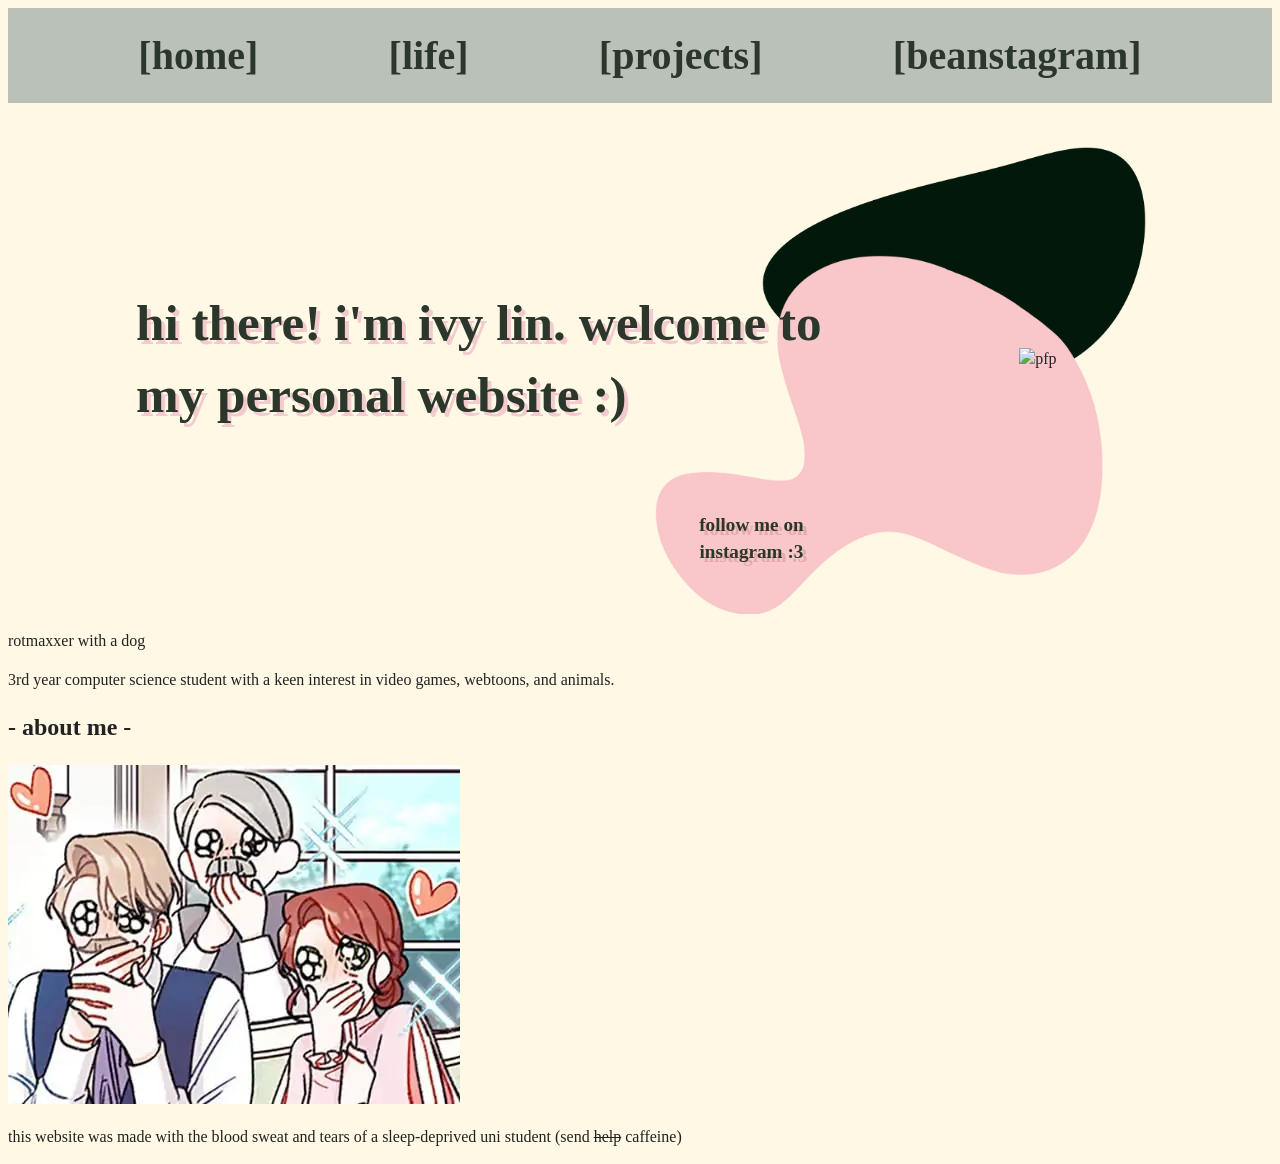
==== index.html @ 146b1a6f "created website pages, mainly working on homepage for now" ====
<!doctype html>
<html class="no-js" lang="" xmlns="http://www.w3.org/1999/html">

<head>
  <meta charset="utf-8">
  <meta name="viewport" content="width=device-width, initial-scale=1">
  <title>home</title>
  <link rel="stylesheet" href="css/default.css">
  <link rel="stylesheet" href="css/home.css">
  <meta name="description" content="">

  <meta property="og:title" content="">
  <meta property="og:type" content="">
  <meta property="og:url" content="">
  <meta property="og:image" content="">
  <meta property="og:image:alt" content="">

  <link rel="icon" href="/files/home/homeicon.ico" sizes="any">

  <link rel="manifest" href="site.webmanifest">
  <meta name="theme-color" content="#fafafa">
</head>

<body>
<!-- top navigation bar -->
<div id="navbar">
  <a class="navbar-text" href="index.html"> [home] </a>
  <a class="navbar-text" href="life.html"> [life] </a>
  <a class="navbar-text" href="projects.html"> [projects] </a>
  <a class="navbar-text" href="bean.html"> [beanstagram] </a>
</div>

<!-- site start -->
<div class="intro">
  <h1 id="intro-text" class="header-text">hi there! i'm ivy lin. welcome to my personal website :)</h1>

  <img id="pfp-me" class="pfp" src="files/home/pfp.png" alt="pfp">
  <a href="https://www.instagram.com/ivy.ll/" target="_blank"><button id="pfp-button"></button></a>

  <img id="pfp_o1" class="pfp" src="files/home/pfp_o1.png" alt="pfp overlay1">
  <img id="pfp_o2" class="pfp" src="files/home/pfp_o2.png" alt="pfp overlay2">
</div>

<div>
  <h1 id="footnote-text" class="header-text"> follow me on <br> instagram :3 </h1>
  <img id="footnote-arr" src="files/home/arrowR.gif" alt="arrow gif">
</div>

<div class="content">
  <p>rotmaxxer with a dog</p>
  <p>3rd year computer science student with a keen interest in video games, webtoons, and animals.</p>
</div>



  <h2>- about me -</h2>




  <img src="files/sadpy.png" alt="idk what this is yet">

<div class="footnote">
  <p>this website was made with the blood sweat and tears of a sleep-deprived uni student (send <s>help</s> caffeine)</p>
</div>


</body>

</html>
---- css/default.css ----
html {
  color: #222;
  font-size: 1em;
  line-height: 1.4;
}

body {
  background-color: rgb(255, 248, 229);
  cursor: url(https://cdn.custom-cursor.com/db/18960/32/cute-cat-shell-cursor.png), default;
}

body::-webkit-scrollbar {
  display: none;
}

/* navbar stuff */
#navbar {
  width:100%;
  height:95px;
  background: rgb(185, 193, 185);
  display: flex;
  justify-content: space-evenly;
}

.navbar-text {
  color: #2b372a;
  font-size: 40px;
  font-weight: bold;
  text-decoration: none;
  margin-top: 20px;
  display: inline;
}

.navbar-text:hover {
  cursor: url(https://cdn.custom-cursor.com/db/18959/32/cute-cat-shell-pointer.png), pointer;
  color: #4f644d;
  text-shadow: 4px 4px #fff5c8;
}

/* main content */
.header {
  display: flex;
  justify-content: center;
}

.header-text {
  color: #2b372a;
  font-size: 4vw;
  font-weight: bold;
  text-shadow: 4px 4px #f3cbce;
}

/* other */
.center {
  display: block;
  margin-left: auto;
  margin-right: auto;
  width: 50%;
}
---- css/home.css ----
/* intro text */
.intro {
  display: flex;
  align-items: center;
  justify-content: center;
}

#intro-text {
  padding-left: 10vw;
  padding-right: 10vw;
  float: left;
}


/* pfp */
.pfp {
  max-width: 25vw;
  max-height: 25vw;
  flex: 0 0 auto;
  position: relative;
}

#pfp-me {
  display: block;
  margin-right: 18vw;
  z-index: -1;
}

#pfp-button {
  background-color: Transparent;
  background-repeat: no-repeat;
  border: none;
  cursor: url(https://cdn.custom-cursor.com/db/18959/32/cute-cat-shell-pointer.png), pointer;
  overflow: hidden;
  margin-left: -36.15vw;
  height: 25vw;
  width: 18vw;
  -webkit-border-radius: 300px/400px;
}

#pfp_o1 {
  max-width: 35vw;
  max-height: 35vw;
  margin-left: -50%;
  margin-top: 12%;
  padding-right: 25%;
  z-index: -2;
}

#pfp_o2 {
  max-width: 30vw;
  max-height: 30vw;
  margin-left: -52%;
  margin-top: -14%;
  padding-right: 10%;
  z-index: -3;
}

#footnote-text {
  font-size: 1.5vw;
  text-shadow: 4px 4px #e2a9af;
  text-align: center;
  position: absolute;
  display: flex;
  margin-top: -8%;
  padding-left: 54%;
}

#footnote-arr {
  max-width: 14vw;
  max-height: 14vw;
  float: right;
  padding-right: 32.5%;
  margin-top: -20%;
  z-index: 1;
}



/* other content */
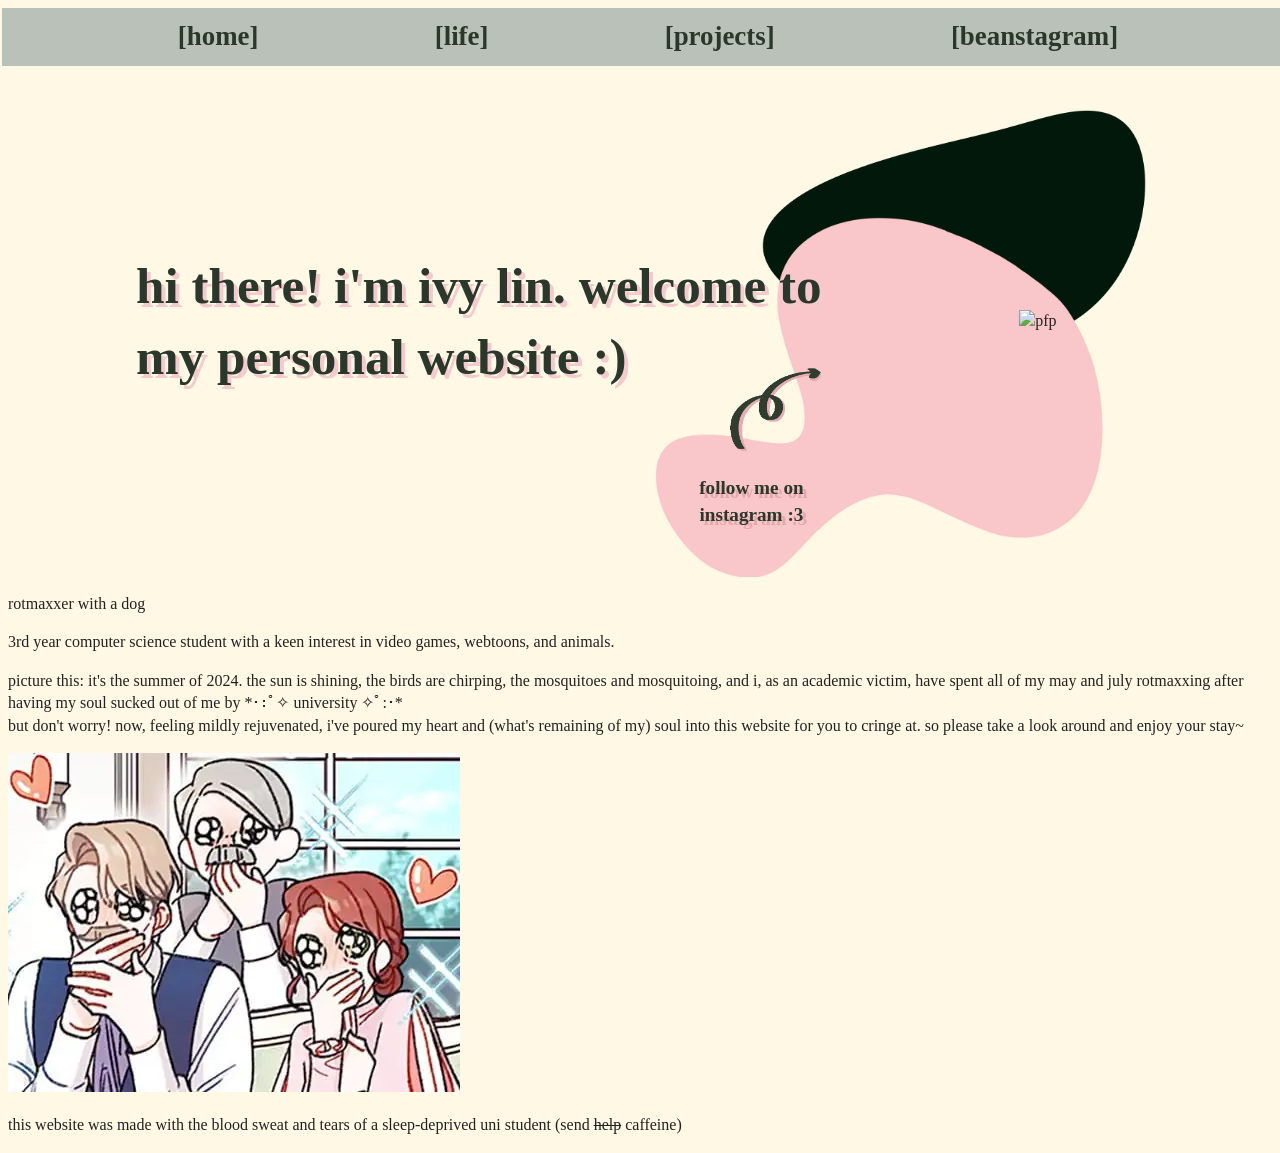
==== commit e7ef4290: "added background for projects page" ====
--- a/index.html
+++ b/index.html
@@ -15,7 +15,7 @@
   <meta property="og:image" content="">
   <meta property="og:image:alt" content="">
 
-  <link rel="icon" href="/files/home/homeicon.ico" sizes="any">
+  <link rel="icon" href="/files/home/home-icon.ico" sizes="any">
 
   <link rel="manifest" href="site.webmanifest">
   <meta name="theme-color" content="#fafafa">
@@ -49,16 +49,20 @@
 <div class="content">
   <p>rotmaxxer with a dog</p>
   <p>3rd year computer science student with a keen interest in video games, webtoons, and animals.</p>
+  <p>
+    picture this: it's the summer of 2024. the sun is shining, the birds are chirping, the mosquitoes and mosquitoing,
+    and i, as an academic victim, have spent all of my may and july rotmaxxing after having my soul sucked out of me by
+    *･:ﾟ✧ university ✧ﾟ:･*
+    <br>
+    but don't worry! now, feeling mildly rejuvenated, i've poured my heart and (what's remaining of my) soul into this
+    website for you to cringe at. so please take a look around and enjoy your stay~
+  </p>
 </div>
 
 
 
-  <h2>- about me -</h2>
 
-
-
-
-  <img src="files/sadpy.png" alt="idk what this is yet">
+<img src="files/sadpy.png" alt="idk what this is yet">
 
 <div class="footnote">
   <p>this website was made with the blood sweat and tears of a sleep-deprived uni student (send <s>help</s> caffeine)</p>
--- a/css/default.css
+++ b/css/default.css
@@ -16,19 +16,20 @@
 
 /* navbar stuff */
 #navbar {
-  width:100%;
-  height:95px;
+  width: 101vw;
+  height: 4.5vw;
   background: rgb(185, 193, 185);
   display: flex;
   justify-content: space-evenly;
+  margin-left: -0.5vw;
 }
 
 .navbar-text {
   color: #2b372a;
-  font-size: 40px;
+  font-size: 2.1vw;
   font-weight: bold;
   text-decoration: none;
-  margin-top: 20px;
+  margin-top: 0.8vw;
   display: inline;
 }
 
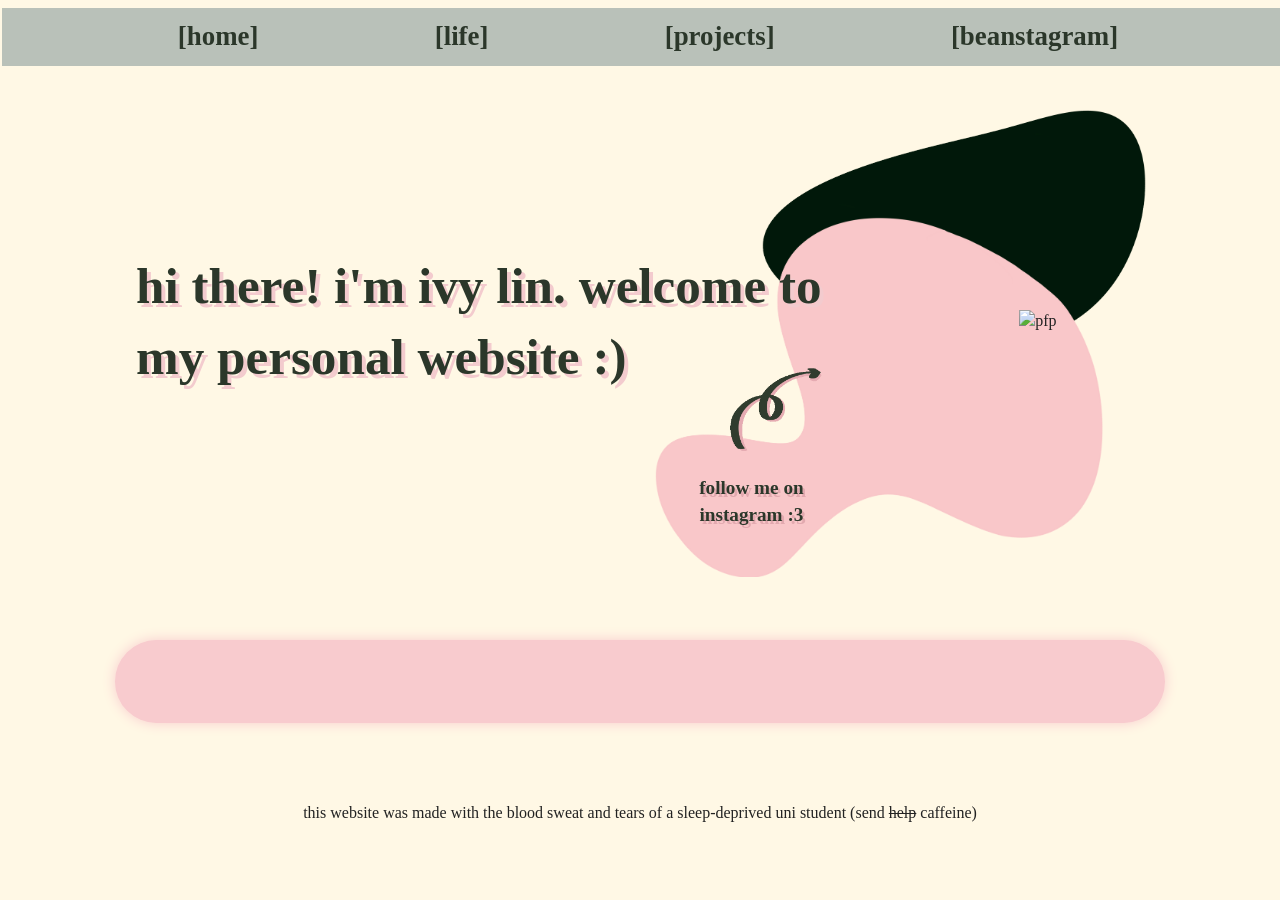
==== commit 395ee63d: "working on home page + functionality" ====
--- a/index.html
+++ b/index.html
@@ -32,7 +32,7 @@
 
 <!-- site start -->
 <div class="intro">
-  <h1 id="intro-text" class="header-text">hi there! i'm ivy lin. welcome to my personal website :)</h1>
+  <h1 id="hello-text" class="header-text">hi there! i'm ivy lin. welcome to my personal website :)</h1>
 
   <img id="pfp-me" class="pfp" src="files/home/pfp.png" alt="pfp">
   <a href="https://www.instagram.com/ivy.ll/" target="_blank"><button id="pfp-button"></button></a>
@@ -42,27 +42,44 @@
 </div>
 
 <div>
-  <h1 id="footnote-text" class="header-text"> follow me on <br> instagram :3 </h1>
-  <img id="footnote-arr" src="files/home/arrowR.gif" alt="arrow gif">
+  <h1 id="insta-text" class="header-text"> follow me on <br> instagram :3 </h1>
+  <img id="insta-arr" src="files/home/arrowR.gif" alt="arrow gif">
 </div>
 
-<div class="content">
-  <p>rotmaxxer with a dog</p>
-  <p>3rd year computer science student with a keen interest in video games, webtoons, and animals.</p>
-  <p>
-    picture this: it's the summer of 2024. the sun is shining, the birds are chirping, the mosquitoes and mosquitoing,
-    and i, as an academic victim, have spent all of my may and july rotmaxxing after having my soul sucked out of me by
-    *･:ﾟ✧ university ✧ﾟ:･*
-    <br>
-    but don't worry! now, feeling mildly rejuvenated, i've poured my heart and (what's remaining of my) soul into this
-    website for you to cringe at. so please take a look around and enjoy your stay~
-  </p>
+<div class="container">
+  <div class="intro-sect">
+    <p>
+      <span class="intro-text"></span>
+    </p>
+  </div>
+
+  <div class="intro-sect-bg"></div>
 </div>
 
+<script src="https://unpkg.com/typed.js@2.1.0/dist/typed.umd.js"></script>
 
-
-
-<img src="files/sadpy.png" alt="idk what this is yet">
+<script>
+  var typed = new Typed(".intro-text", {
+    strings:["picture this: it's the summer of 2024." +
+    "<br>" +
+    "the sun is shining, the birds are chirping, the mosquitoes and mosquitoing " +
+    "and i, as an academic victim, have spent all of may and july rotmaxxing after having the life sucked out of me by " +
+    "*･:ﾟ✧ university ✧ﾟ:･*\n" +
+    " <br>" +
+    "<br>" +
+    "but don't worry!" +
+    "<br>" +
+    "now, feeling mildly rejuvenated, i've poured my heart and <s>what's remaining of my</s> soul into this " +
+    "website for you to cringe at. " +
+    "<br>" +
+    "so please take a look around and enjoy your stay~"],
+    typeSpeed: 50,
+    pause: true,
+    loop: false,
+    showCursor: true,
+    cursorChar: "|"
+  })
+</script>
 
 <div class="footnote">
   <p>this website was made with the blood sweat and tears of a sleep-deprived uni student (send <s>help</s> caffeine)</p>
--- a/css/default.css
+++ b/css/default.css
@@ -1,4 +1,3 @@
-
 html {
   color: #222;
   font-size: 1em;
--- a/css/home.css
+++ b/css/home.css
@@ -5,7 +5,7 @@
   justify-content: center;
 }
 
-#intro-text {
+#hello-text {
   padding-left: 10vw;
   padding-right: 10vw;
   float: left;
@@ -56,9 +56,9 @@
   z-index: -3;
 }
 
-#footnote-text {
+#insta-text {
   font-size: 1.5vw;
-  text-shadow: 4px 4px #e2a9af;
+  text-shadow: 0.2vw 0.2vw #e2a9af;
   text-align: center;
   position: absolute;
   display: flex;
@@ -66,7 +66,7 @@
   padding-left: 54%;
 }
 
-#footnote-arr {
+#insta-arr {
   max-width: 14vw;
   max-height: 14vw;
   float: right;
@@ -76,5 +76,36 @@
 }
 
 
+/* site intro */
+.container {
+  max-width: 150rem;
+}
 
-/* other content */
+.intro-sect {
+  display: flex;
+  width: 75%;
+  padding: 2% 4% 2% 4%;
+  margin: 5% auto;
+  border-radius: 5rem;
+  justify-content: center;
+  text-align: center;
+  vertical-align: middle;
+  box-shadow: 0 0 1vw rgb(248, 203, 206);
+}
+
+.intro-sect {
+  background-color: #f8cbce;
+}
+
+.intro-text {
+  color: #2b372a;
+  font-size: 2vw;
+  font-weight: bold;
+}
+
+/* footnote */
+.footnote {
+  display: flex;
+  align-items: center;
+  justify-content: center;
+}
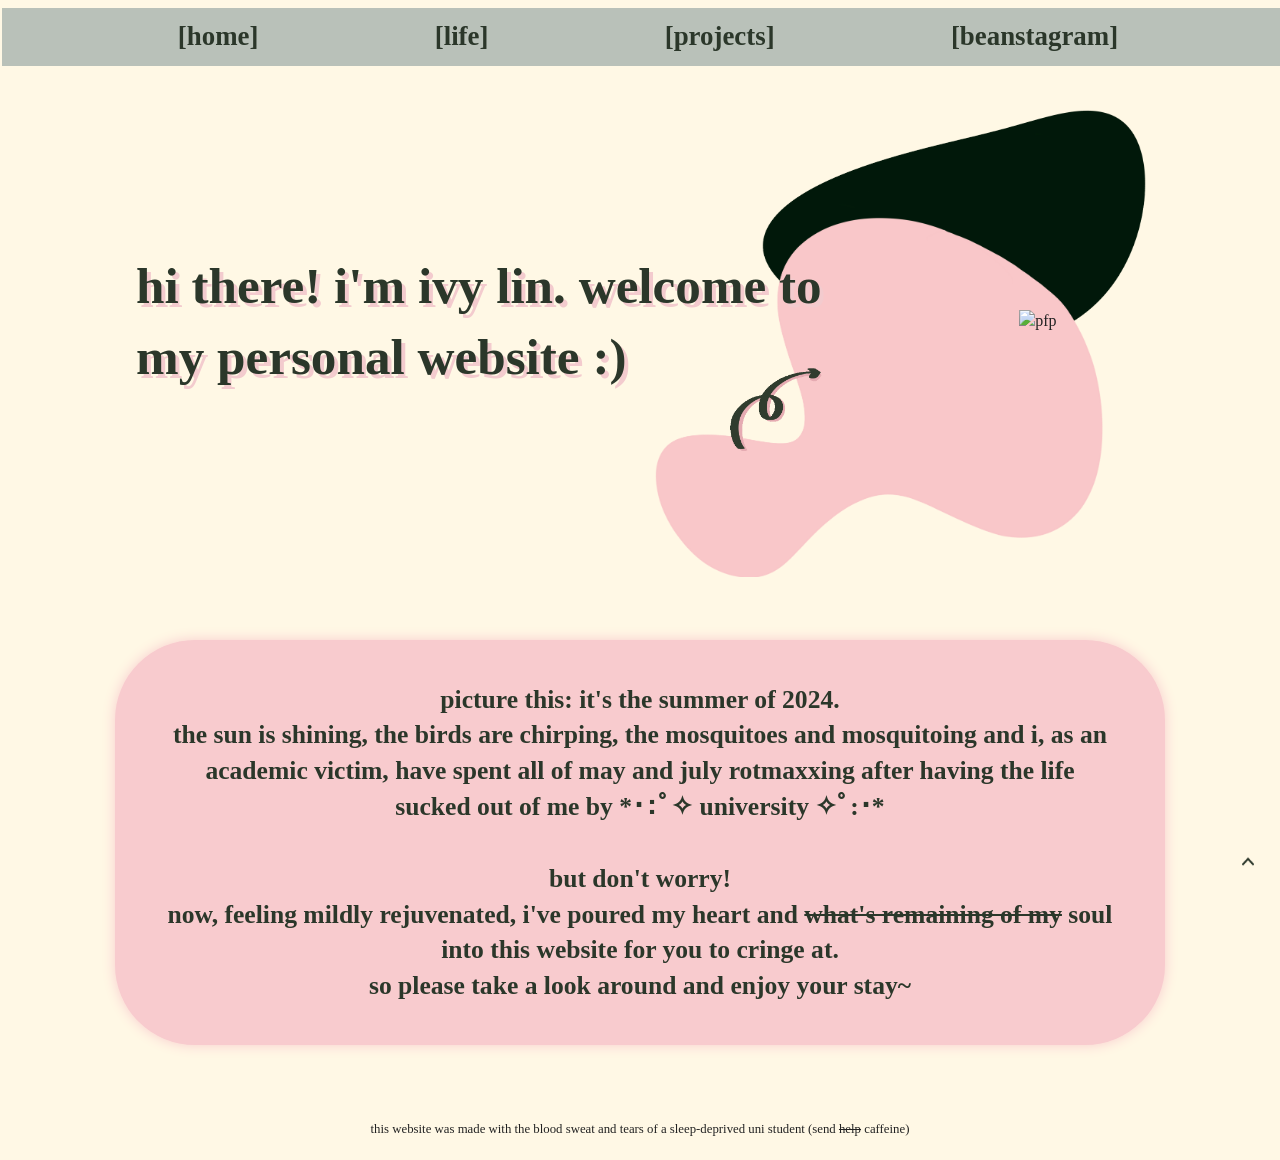
==== commit d1b95a11: "adding animations w js" ====
--- a/index.html
+++ b/index.html
@@ -30,6 +30,13 @@
   <a class="navbar-text" href="bean.html"> [beanstagram] </a>
 </div>
 
+<!-- to the top button -->
+<script src="/js/goto.js"></script>
+<script src="/js/toTopBtn.js"></script>
+<a class="back-to-top" href="#">
+  <img src="/files/toTopBtn.png" alt="arrow" id="to-top-btn">
+</a>
+
 <!-- site start -->
 <div class="intro">
   <h1 id="hello-text" class="header-text">hi there! i'm ivy lin. welcome to my personal website :)</h1>
@@ -42,44 +49,34 @@
 </div>
 
 <div>
-  <h1 id="insta-text" class="header-text"> follow me on <br> instagram :3 </h1>
+  <h1 id="insta-text" class="header-text"></h1>
   <img id="insta-arr" src="files/home/arrowR.gif" alt="arrow gif">
 </div>
+
+<script src="https://unpkg.com/typed.js@2.1.0/dist/typed.umd.js"></script>
+<script src="/js/instaNote.js"></script>
 
 <div class="container">
   <div class="intro-sect">
     <p>
-      <span class="intro-text"></span>
+      <span class="intro-text">picture this: it's the summer of 2024.
+    <br>
+    the sun is shining, the birds are chirping, the mosquitoes and mosquitoing
+    and i, as an academic victim, have spent all of may and july rotmaxxing after having the life sucked out of me by
+    *･:ﾟ✧ university ✧ﾟ:･*
+    <br>
+    <br>
+    but don't worry!
+    <br>
+    now, feeling mildly rejuvenated, i've poured my heart and <s>what's remaining of my</s> soul into this
+    website for you to cringe at.
+    <br>
+    so please take a look around and enjoy your stay~</span>
     </p>
   </div>
 
   <div class="intro-sect-bg"></div>
 </div>
-
-<script src="https://unpkg.com/typed.js@2.1.0/dist/typed.umd.js"></script>
-
-<script>
-  var typed = new Typed(".intro-text", {
-    strings:["picture this: it's the summer of 2024." +
-    "<br>" +
-    "the sun is shining, the birds are chirping, the mosquitoes and mosquitoing " +
-    "and i, as an academic victim, have spent all of may and july rotmaxxing after having the life sucked out of me by " +
-    "*･:ﾟ✧ university ✧ﾟ:･*\n" +
-    " <br>" +
-    "<br>" +
-    "but don't worry!" +
-    "<br>" +
-    "now, feeling mildly rejuvenated, i've poured my heart and <s>what's remaining of my</s> soul into this " +
-    "website for you to cringe at. " +
-    "<br>" +
-    "so please take a look around and enjoy your stay~"],
-    typeSpeed: 50,
-    pause: true,
-    loop: false,
-    showCursor: true,
-    cursorChar: "|"
-  })
-</script>
 
 <div class="footnote">
   <p>this website was made with the blood sweat and tears of a sleep-deprived uni student (send <s>help</s> caffeine)</p>
--- a/css/default.css
+++ b/css/default.css
@@ -58,3 +58,24 @@
   margin-right: auto;
   width: 50%;
 }
+
+/* back to top */
+html {
+  scroll-behavior: smooth;
+}
+
+.back-to-top {
+  position: fixed;
+  bottom: 1vw;
+  right: 1vw;
+  padding: 1vw;
+  border-radius: 50%;
+  cursor: url(https://cdn.custom-cursor.com/db/18959/32/cute-cat-shell-pointer.png), pointer;
+  background-color: #fff8e5;
+  z-index: 999;
+}
+
+#to-top-btn {
+  width: 1vw;
+  height: 1vw;
+}
--- a/css/home.css
+++ b/css/home.css
@@ -105,6 +105,7 @@
 
 /* footnote */
 .footnote {
+  font-size: 1vw;
   display: flex;
   align-items: center;
   justify-content: center;
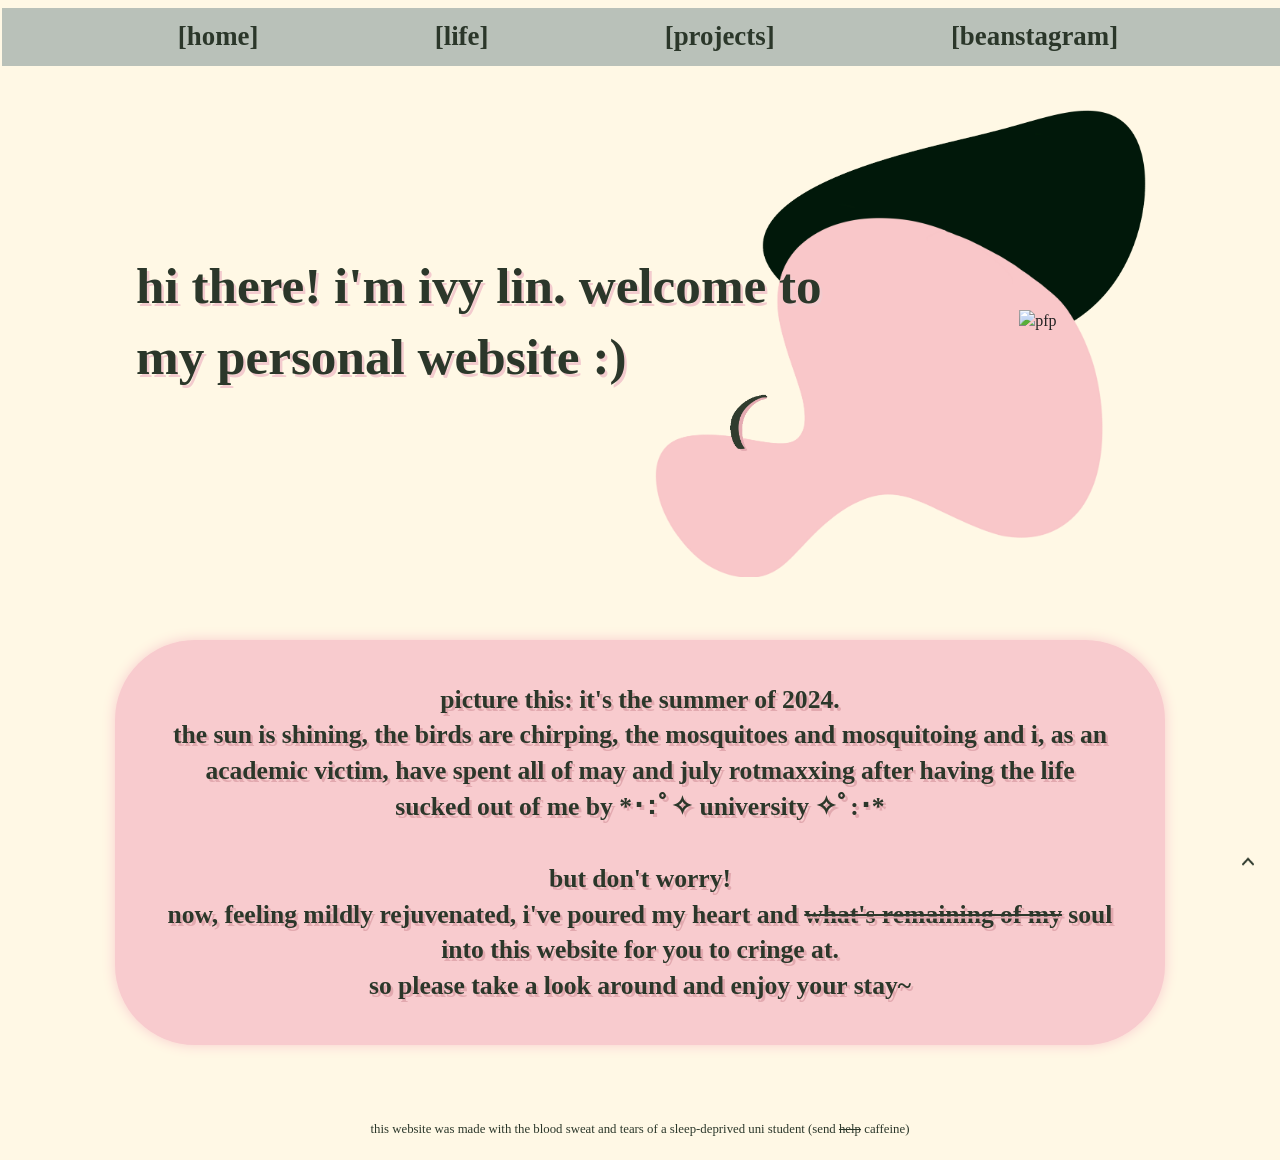
==== commit 4ef4ea57: "working on projects page" ====
--- a/index.html
+++ b/index.html
@@ -31,7 +31,7 @@
 </div>
 
 <!-- to the top button -->
-<script src="/js/goto.js"></script>
+<script src="/js/libraries/goto.js"></script>
 <script src="/js/toTopBtn.js"></script>
 <a class="back-to-top" href="#">
   <img src="/files/toTopBtn.png" alt="arrow" id="to-top-btn">
@@ -78,7 +78,7 @@
   <div class="intro-sect-bg"></div>
 </div>
 
-<div class="footnote">
+<div class="reg-text footnote">
   <p>this website was made with the blood sweat and tears of a sleep-deprived uni student (send <s>help</s> caffeine)</p>
 </div>
 
--- a/css/default.css
+++ b/css/default.css
@@ -36,6 +36,7 @@
   cursor: url(https://cdn.custom-cursor.com/db/18959/32/cute-cat-shell-pointer.png), pointer;
   color: #4f644d;
   text-shadow: 4px 4px #fff5c8;
+  transition: 0.5s ease;
 }
 
 /* main content */
@@ -48,7 +49,11 @@
   color: #2b372a;
   font-size: 4vw;
   font-weight: bold;
-  text-shadow: 4px 4px #f3cbce;
+  text-shadow: 0.2vw 0.2vw #f3cbce;
+}
+
+.reg-text {
+  color: #2b372a;
 }
 
 /* other */
@@ -78,4 +83,11 @@
 #to-top-btn {
   width: 1vw;
   height: 1vw;
+  aspect-ratio: 1 / 1;
 }
+
+.back-to-top:hover {
+  background-color: #f3cbce;
+  box-shadow: 0 0 1vw #f3cbce;
+  transition: 0.5s ease;
+}
--- a/css/home.css
+++ b/css/home.css
@@ -90,17 +90,15 @@
   justify-content: center;
   text-align: center;
   vertical-align: middle;
+  background-color: #f8cbce;
   box-shadow: 0 0 1vw rgb(248, 203, 206);
-}
-
-.intro-sect {
-  background-color: #f8cbce;
 }
 
 .intro-text {
   color: #2b372a;
   font-size: 2vw;
   font-weight: bold;
+  text-shadow: 0.2vw 0.2vw #e2a9af;
 }
 
 /* footnote */
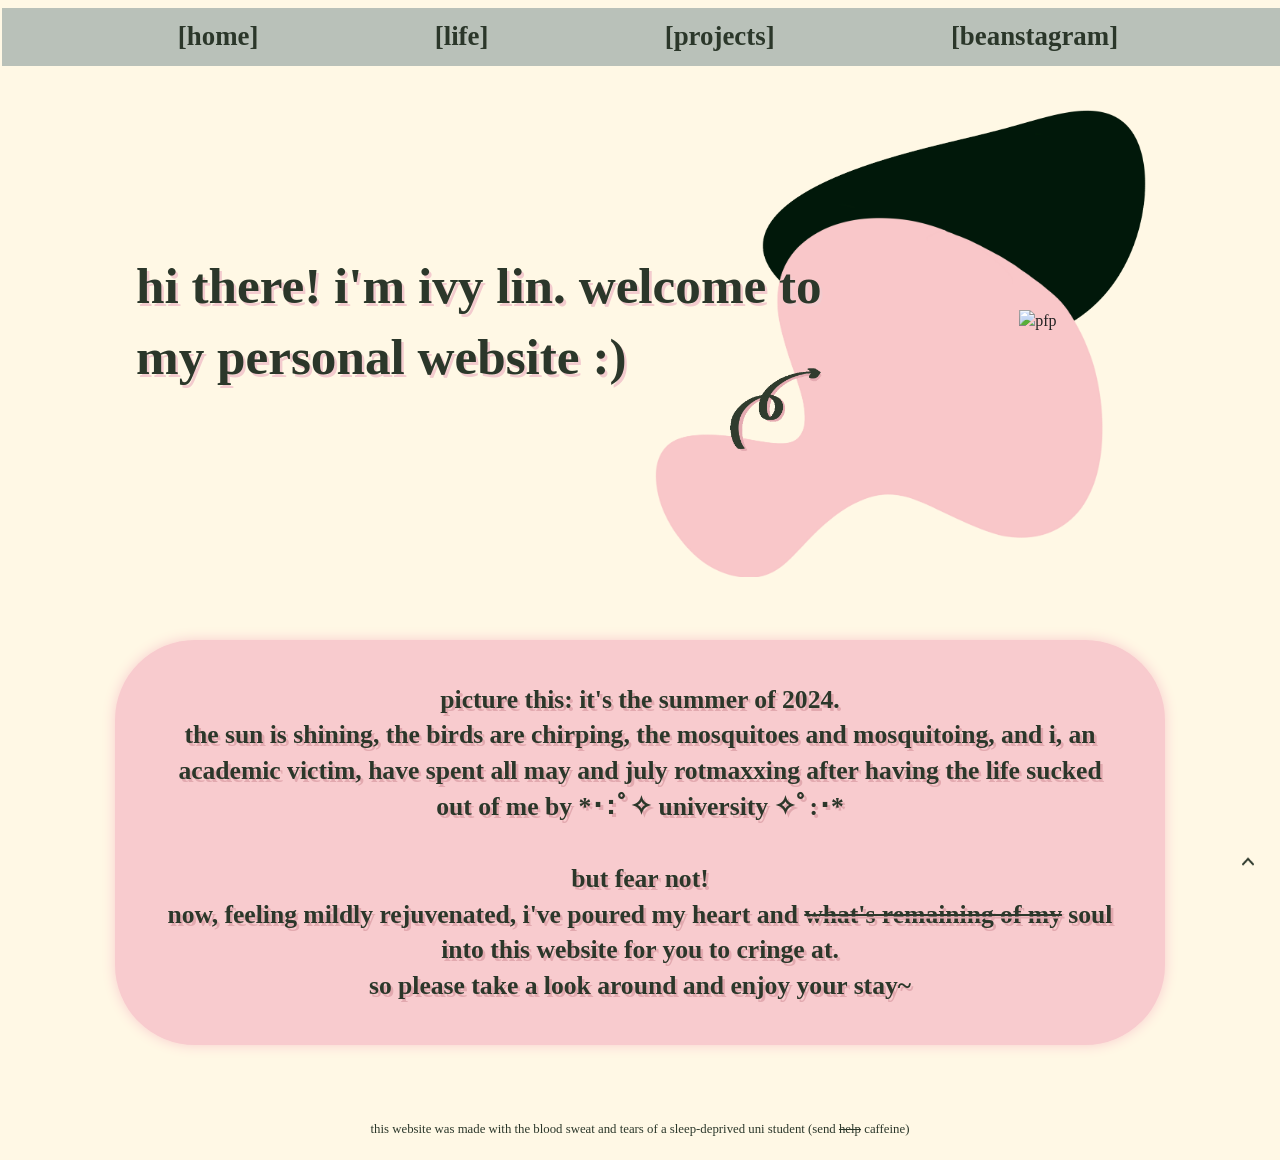
==== commit 0eab022e: "working on life page" ====
--- a/index.html
+++ b/index.html
@@ -61,12 +61,12 @@
     <p>
       <span class="intro-text">picture this: it's the summer of 2024.
     <br>
-    the sun is shining, the birds are chirping, the mosquitoes and mosquitoing
-    and i, as an academic victim, have spent all of may and july rotmaxxing after having the life sucked out of me by
+    the sun is shining, the birds are chirping, the mosquitoes and mosquitoing,
+    and i, an academic victim, have spent all may and july rotmaxxing after having the life sucked out of me by
     *･:ﾟ✧ university ✧ﾟ:･*
     <br>
     <br>
-    but don't worry!
+    but fear not!
     <br>
     now, feeling mildly rejuvenated, i've poured my heart and <s>what's remaining of my</s> soul into this
     website for you to cringe at.
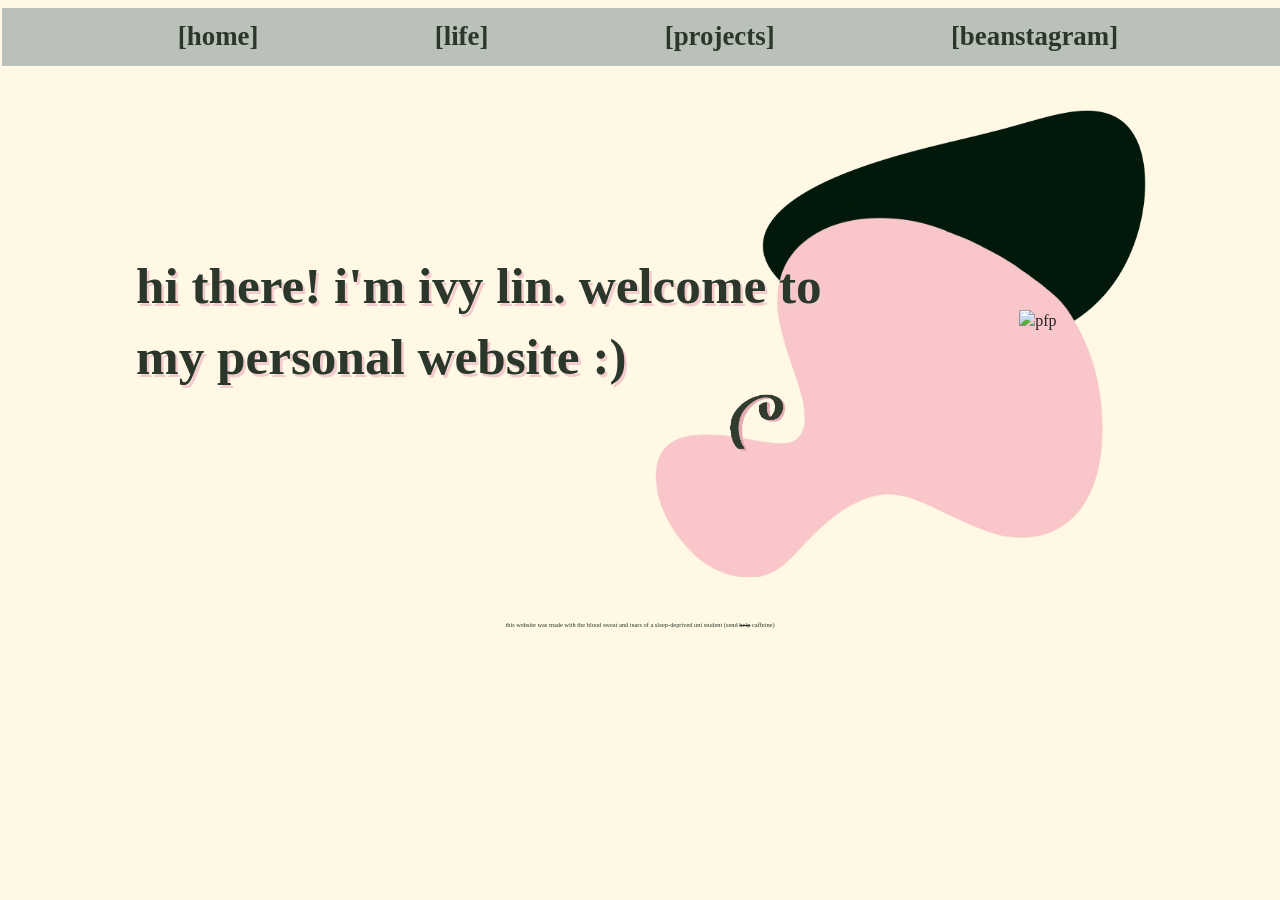
==== commit 12c50014: "finishing website" ====
--- a/index.html
+++ b/index.html
@@ -31,11 +31,11 @@
 </div>
 
 <!-- to the top button -->
-<script src="/js/libraries/goto.js"></script>
-<script src="/js/toTopBtn.js"></script>
-<a class="back-to-top" href="#">
-  <img src="/files/toTopBtn.png" alt="arrow" id="to-top-btn">
-</a>
+<!--<script src="/js/libraries/goto.js"></script>-->
+<!--<script src="/js/toTopBtn.js"></script>-->
+<!--<a class="back-to-top" href="#">-->
+<!--  <img src="/files/toTopBtn.png" alt="arrow" id="to-top-btn">-->
+<!--</a>-->
 
 <!-- site start -->
 <div class="intro">
@@ -56,27 +56,10 @@
 <script src="https://unpkg.com/typed.js@2.1.0/dist/typed.umd.js"></script>
 <script src="/js/instaNote.js"></script>
 
-<div class="container">
-  <div class="intro-sect">
-    <p>
-      <span class="intro-text">picture this: it's the summer of 2024.
-    <br>
-    the sun is shining, the birds are chirping, the mosquitoes and mosquitoing,
-    and i, an academic victim, have spent all may and july rotmaxxing after having the life sucked out of me by
-    *･:ﾟ✧ university ✧ﾟ:･*
-    <br>
-    <br>
-    but fear not!
-    <br>
-    now, feeling mildly rejuvenated, i've poured my heart and <s>what's remaining of my</s> soul into this
-    website for you to cringe at.
-    <br>
-    so please take a look around and enjoy your stay~</span>
-    </p>
-  </div>
-
-  <div class="intro-sect-bg"></div>
-</div>
+<!--<div class="container">-->
+<!--  <div class="intro-sect"></div>-->
+<!--  <div class="intro-sect-bg"></div>-->
+<!--</div>-->
 
 <div class="reg-text footnote">
   <p>this website was made with the blood sweat and tears of a sleep-deprived uni student (send <s>help</s> caffeine)</p>
--- a/css/default.css
+++ b/css/default.css
@@ -78,12 +78,14 @@
   cursor: url(https://cdn.custom-cursor.com/db/18959/32/cute-cat-shell-pointer.png), pointer;
   background-color: #fff8e5;
   z-index: 999;
+  aspect-ratio: 1 / 1;
 }
 
 #to-top-btn {
   width: 1vw;
   height: 1vw;
   aspect-ratio: 1 / 1;
+  display: block;
 }
 
 .back-to-top:hover {
--- a/css/home.css
+++ b/css/home.css
@@ -103,8 +103,9 @@
 
 /* footnote */
 .footnote {
-  font-size: 1vw;
+  font-size: 0.5vw;
   display: flex;
   align-items: center;
   justify-content: center;
+  padding-top: 3%;
 }
